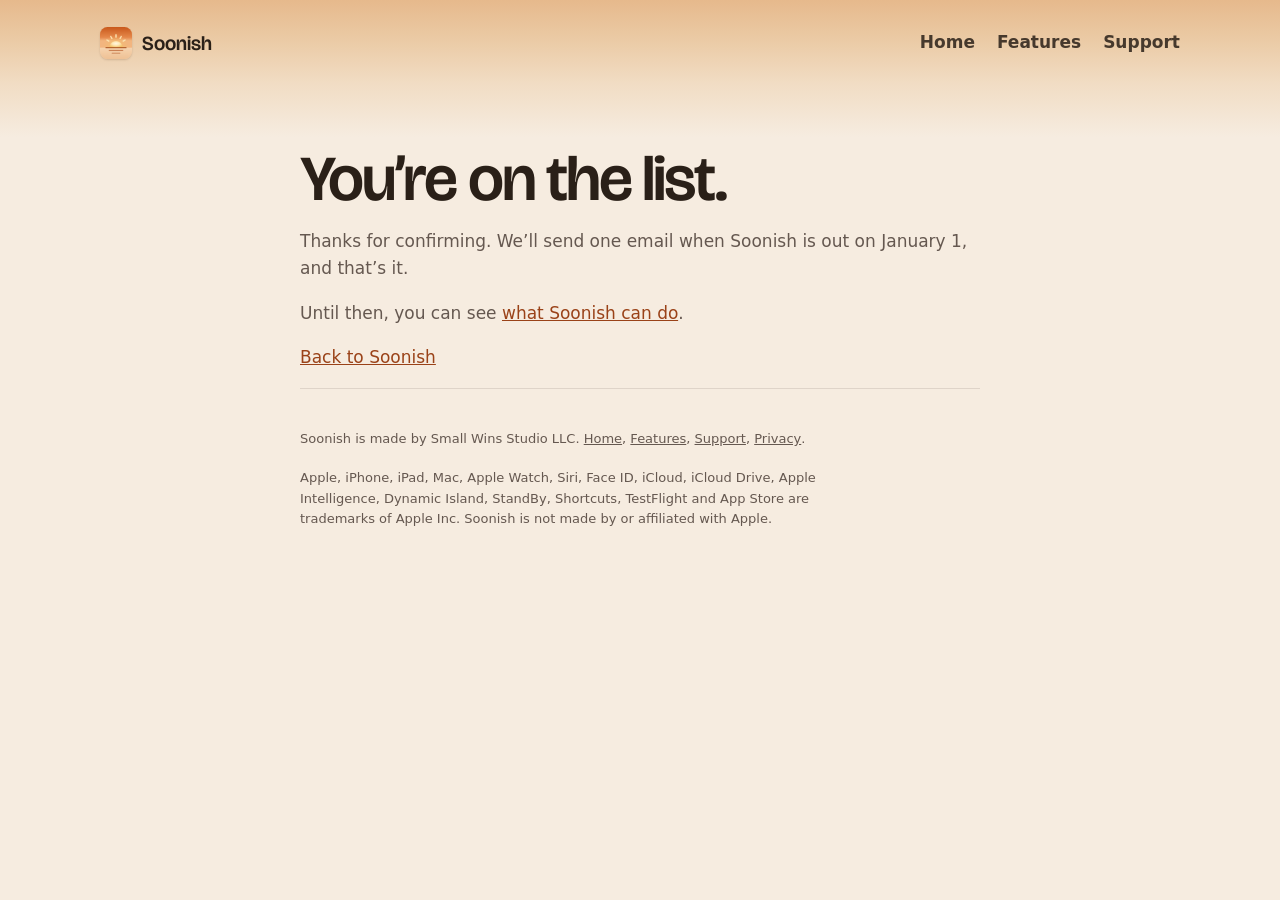
==== confirmed.html @ c73476ca "A You're on the list page for after confirming the sign-up" ====
<!doctype html>
<html lang="en">
<head>
  <meta charset="utf-8">
  <meta name="color-scheme" content="light">
  <meta name="viewport" content="width=device-width, initial-scale=1, viewport-fit=cover">
  <title>You’re on the list</title>
  <meta name="robots" content="noindex">
  <link rel="icon" href="favicon.png?v=20261122b" type="image/png">
  <link rel="apple-touch-icon" href="apple-touch-icon.png?v=20261122b">
  <link rel="stylesheet" href="page.css?v=20261122b">
</head>
<body>
<div class="top">
  <div class="wrap">
    <header class="topbar">
      <a class="brand" href="./"><img src="images/icon.png?v=20261122b" alt="" width="32" height="32">Soonish</a>
      <nav><a href="./">Home</a><a href="features.html">Features</a><a href="support.html">Support</a></nav>
    </header>
  </div>
</div>
<main class="wrap doc">

  <h1>You’re on the list.</h1>
  <p>Thanks for confirming. We’ll send one email when Soonish is out on January 1, and that’s it.</p>
  <p>Until then, you can see <a href="features.html">what Soonish can do</a>.</p>
  <p><a href="./">Back to Soonish</a></p>
  <footer>Soonish is made by Small Wins Studio LLC. <a href="./">Home</a>, <a href="features.html">Features</a>, <a href="support.html">Support</a>, <a href="privacy.html">Privacy</a>.
    <p class="tm">Apple, iPhone, iPad, Mac, Apple Watch, Siri, Face ID, iCloud, iCloud Drive, Apple Intelligence, Dynamic Island, StandBy, Shortcuts, TestFlight and App Store are trademarks of Apple Inc. Soonish is not made by or affiliated with Apple.</p>
  </footer>
</main>
</body>
</html>
---- page.css ----
/* Plain text pages (privacy, the sign-up thank-you) in the same look as Home, Features and
   Support: the morning sky at the top, the same header, Bricolage headings and one readable column. */
@font-face { font-family: "Bricolage Soonish"; src: url("fonts/BricolageGrotesqueSoonish-Heading.ttf") format("truetype"); font-weight: 400 650; font-display: swap; }
@font-face { font-family: "Bricolage Soonish"; src: url("fonts/BricolageGrotesqueSoonish-Display.ttf") format("truetype"); font-weight: 651 900; font-display: swap; }
:root {
  --ink: #2A2018;
  --ink2: #655850;
  --accent: #9A4218;
  --apricot: #D4692F;
  --page: #F6ECE0;
  --rule: rgba(101, 88, 80, .16);
  --tint: rgba(101, 88, 80, .08);
  --display: "Bricolage Soonish", "Avenir Next", ui-rounded, system-ui, sans-serif;
  --text: ui-rounded, "SF Pro Rounded", "Nunito", system-ui, -apple-system, sans-serif;
  color-scheme: light;
  padding-top: env(safe-area-inset-top, 0px);
  padding-bottom: env(safe-area-inset-bottom, 0px);
}
* { box-sizing: border-box; }
html, body { overflow-x: clip; }
body { margin: 0; background: var(--page); color: var(--ink); font-family: var(--text); font-size: 17px; line-height: 1.6; -webkit-font-smoothing: antialiased; }
img { max-width: 100%; }
a { color: var(--accent); }
:focus-visible { outline: 3px solid #2A2018; outline-offset: 3px; }
.wrap { max-width: 1120px; margin: 0 auto; padding-left: max(20px, env(safe-area-inset-left, 0px)); padding-right: max(20px, env(safe-area-inset-right, 0px)); }

.top { margin-top: calc(-1 * env(safe-area-inset-top, 0px)); padding-top: env(safe-area-inset-top, 0px);
  background: linear-gradient(180deg, #E6B98C 0%, #EBCBA6 30%, #F1DCC3 60%, var(--page) 100%); }
.topbar { display: flex; align-items: center; justify-content: space-between; padding-block: 18px 70px; }
.brand { display: inline-flex; align-items: center; gap: 10px; font-family: var(--display); font-weight: 700; font-size: 20px; color: var(--ink); text-decoration: none; }
.brand img { width: 32px; height: 32px; border-radius: 7.5px; display: block; box-shadow: 0 1px 2px rgba(80, 40, 10, .18); }
.topbar nav { display: flex; gap: 22px; font-weight: 600; }
.topbar nav a { color: var(--ink); text-decoration: none; opacity: .85; display: inline-block; padding-block: 11px; }

.doc { max-width: 720px; padding-block: 10px 70px; }
.doc h1 { font-family: var(--display); font-weight: 800; font-size: clamp(40px, 6vw, 64px); line-height: 1; letter-spacing: -0.03em; margin: 0 0 14px; text-wrap: balance; }
.doc h2 { font-family: var(--display); font-weight: 700; font-size: 24px; letter-spacing: -0.01em; margin: 40px 0 10px; }
.doc p, .doc li { color: var(--ink2); }
.doc strong { color: var(--ink); font-weight: 650; }
.doc ul { padding-left: 22px; display: grid; gap: 10px; }
.doc .updated { font-size: 14px; margin-top: 0; }
.doc .card { background: var(--tint); border: 1px solid rgba(101, 88, 80, .1); border-radius: 18px; padding: 4px 22px; margin: 26px 0; }

footer { border-top: 1px solid var(--rule); padding-block: 26px 44px; font-size: 13px; color: var(--ink2); }
footer a { color: var(--ink2); display: inline-block; padding-block: 14px; }
footer .tm { margin: 4px 0 0; max-width: 70ch; }
@media (max-width: 760px) { .topbar nav { gap: 14px; font-size: 15px; } }
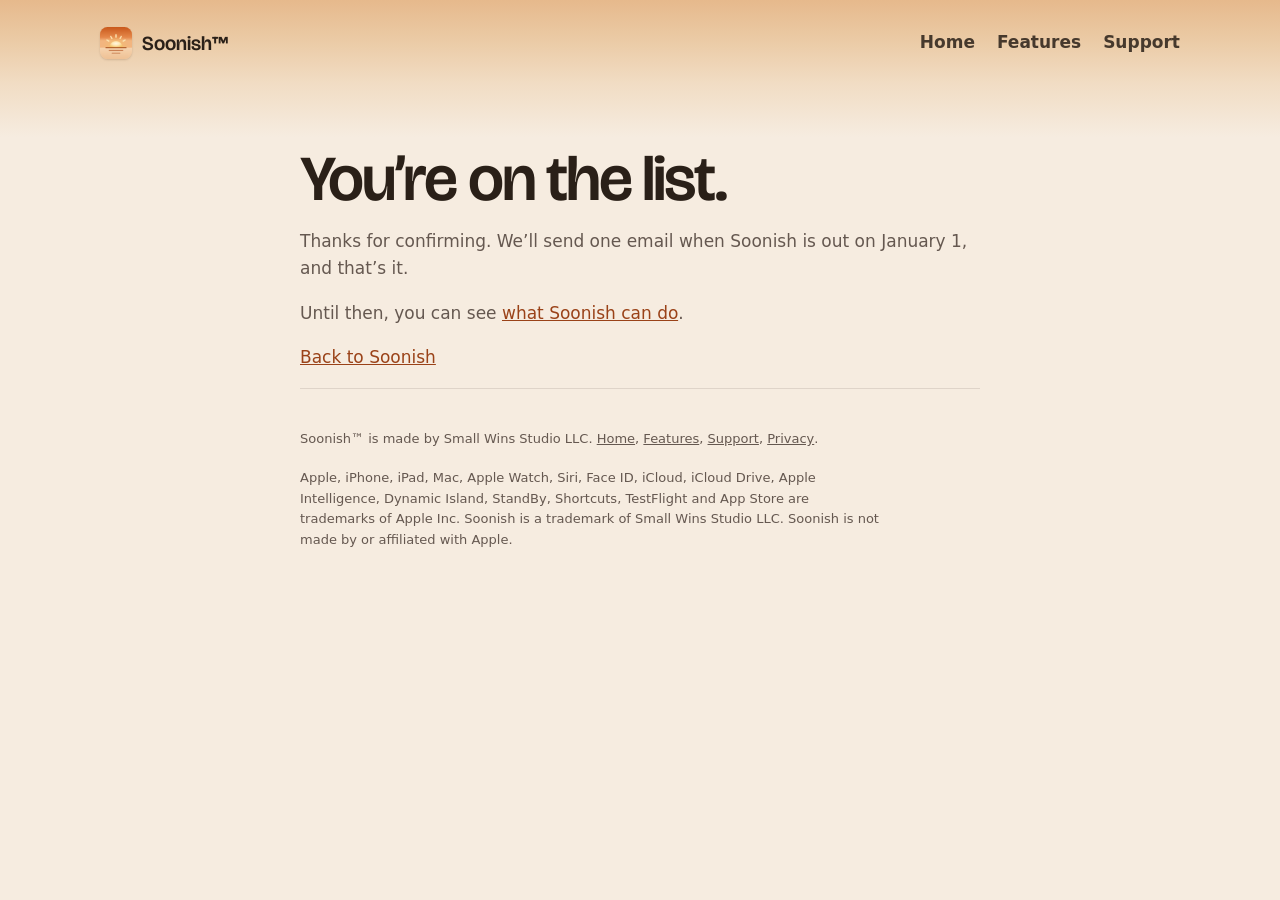
==== commit 0d2278ba: "Soonish™ in the header and footer, and a trademark credit line Co-Authored-By: Claude Opus 5.5 <nore" ====
--- a/confirmed.html
+++ b/confirmed.html
@@ -14,7 +14,7 @@
 <div class="top">
   <div class="wrap">
     <header class="topbar">
-      <a class="brand" href="./"><img src="images/icon.png?v=20261122b" alt="" width="32" height="32">Soonish</a>
+      <a class="brand" href="./"><img src="images/icon.png?v=20261122b" alt="" width="32" height="32">Soonish™</a>
       <nav><a href="./">Home</a><a href="features.html">Features</a><a href="support.html">Support</a></nav>
     </header>
   </div>
@@ -25,8 +25,8 @@
   <p>Thanks for confirming. We’ll send one email when Soonish is out on January 1, and that’s it.</p>
   <p>Until then, you can see <a href="features.html">what Soonish can do</a>.</p>
   <p><a href="./">Back to Soonish</a></p>
-  <footer>Soonish is made by Small Wins Studio LLC. <a href="./">Home</a>, <a href="features.html">Features</a>, <a href="support.html">Support</a>, <a href="privacy.html">Privacy</a>.
-    <p class="tm">Apple, iPhone, iPad, Mac, Apple Watch, Siri, Face ID, iCloud, iCloud Drive, Apple Intelligence, Dynamic Island, StandBy, Shortcuts, TestFlight and App Store are trademarks of Apple Inc. Soonish is not made by or affiliated with Apple.</p>
+  <footer>Soonish™ is made by Small Wins Studio LLC. <a href="./">Home</a>, <a href="features.html">Features</a>, <a href="support.html">Support</a>, <a href="privacy.html">Privacy</a>.
+    <p class="tm">Apple, iPhone, iPad, Mac, Apple Watch, Siri, Face ID, iCloud, iCloud Drive, Apple Intelligence, Dynamic Island, StandBy, Shortcuts, TestFlight and App Store are trademarks of Apple Inc. Soonish is a trademark of Small Wins Studio LLC. Soonish is not made by or affiliated with Apple.</p>
   </footer>
 </main>
 </body>
